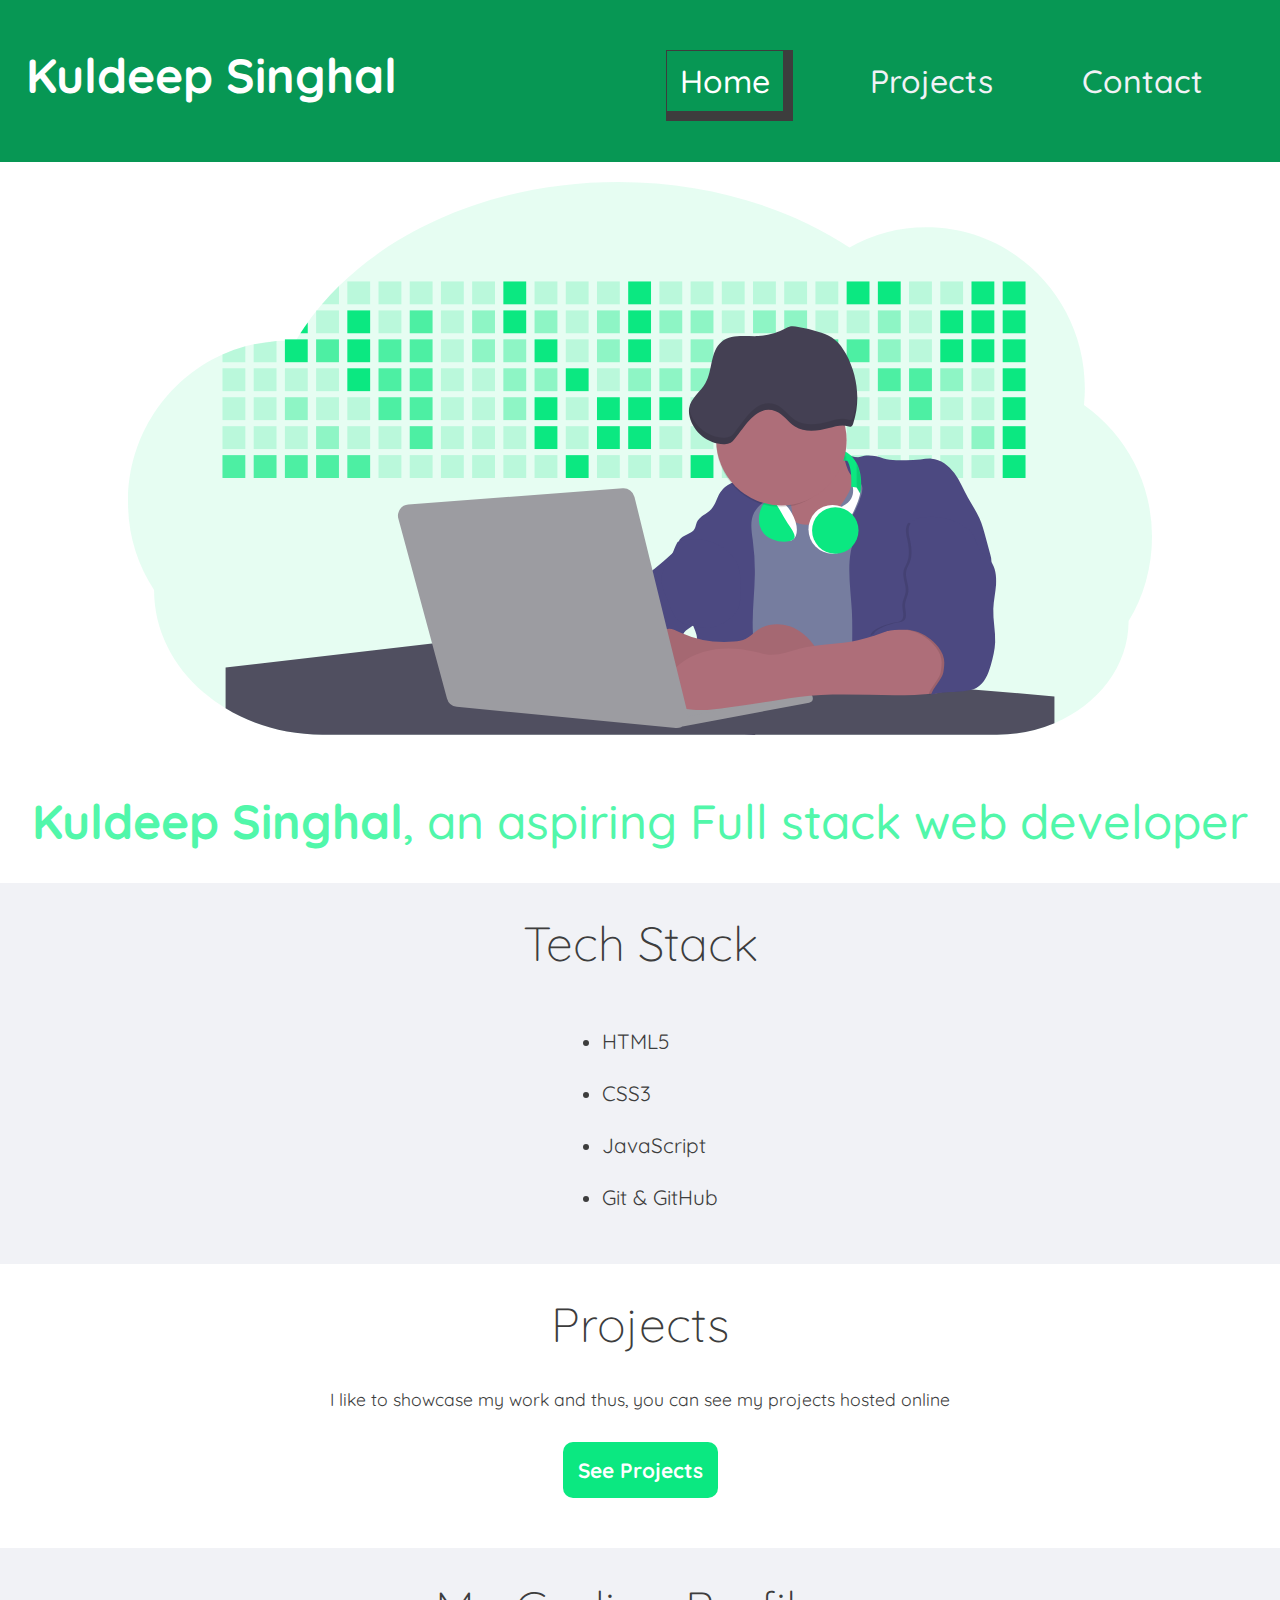
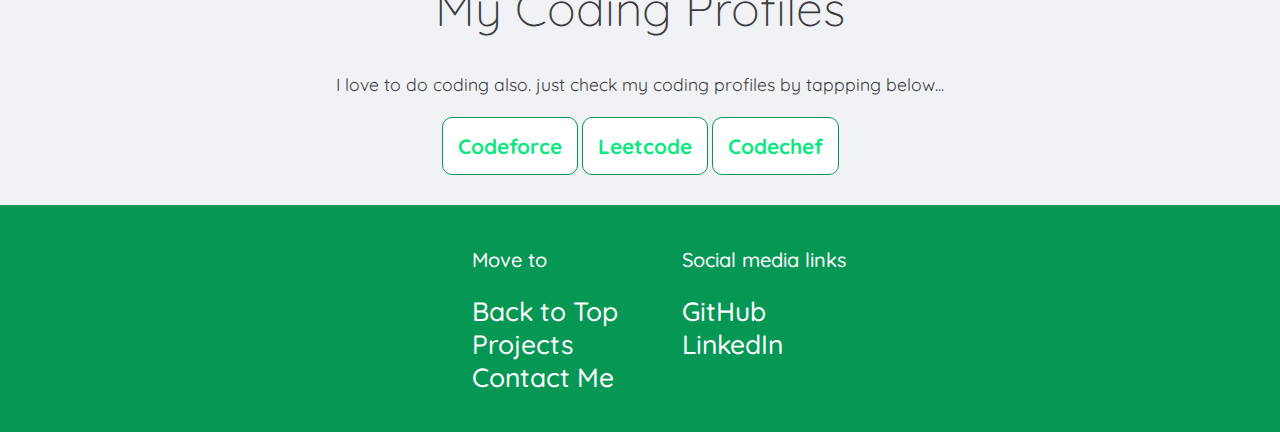
==== index.html @ 507a68a6 "first commit" ====
<!DOCTYPE html>
<html lang="en">
  <head>
    <meta charset="UTF-8" />
    <meta http-equiv="X-UA-Compatible" content="IE=edge" />
    <meta name="viewport" content="width=device-width, initial-scale=1.0" />
    <!-- Custom CSS Stylesheet -->
    <link rel="stylesheet" href="./css/styles.css" />
    <title>Home | Kuldeep Singhal</title>
  </head>
  <body>
    <nav class="navbar" id="navbar">
      <span class="navbar__brand-name">Kuldeep Singhal</span>
      <ul class="list-unordered--inline navbar__links">
        <li class="list-unordered--inline__item">
          <a class="navbar__link navbar__link--focus" href="#">Home</a>
        </li>
        <li class="list-unordered--inline__item">
          <a class="navbar__link" href="./projects.html">Projects</a>
        </li>
        <li class="list-unordered--inline__item">
          <a class="navbar__link" href="./Contact.html">Contact</a>
        </li>
      </ul>
    </nav>

    <header class="header">
      <!-- Color Scheme - #5be7a9(Lime green shade) -->
      <img class="header__img" src="./images/developer.svg" alt="hero-img" />
      <h1 class="header__text">
        <span class="header__text__name">Kuldeep Singhal</span>, an aspiring Full
        stack web developer
      </h1>
    </header>

    <section class="off-white-section">
      <h1 class="off-white-section__heading">Tech Stack</h1>
      <div class="off-white-section__content" style="display: inline-block">
        <ul class="list--unordered">
          <li><p>HTML5</p></li>
          <li><p>CSS3</p></li>
          <li><p>JavaScript</p></li>
          <li><p>Git & GitHub</p></li>
        </ul>
      </div>
    </section>

    <section class="normal-section">
      <h1 class="normal-section__heading">Projects</h1>
      <p class="normal-section__content">
        I like to showcase my work and thus, you can see my projects hosted
        online
      </p>
      <a class="link--primary" href="./projects.html">See Projects</a>
    </section>

    <section class="off-white-section">
      <h1 class="off-white-section__heading">My Coding Profiles</h1>
      <p class="off-white-section__content">
        I love to do coding also. just check my coding profiles by tappping below...
      </p>
      <a class="link--secondary" href="https://codeforces.com/profile/kuldeep_noobie">Codeforce</a>
      <a class="link--secondary" href="https://leetcode.com/noob_hun/">Leetcode</a>
      <a class="link--secondary" href="https://www.codechef.com/users/okie_noob">Codechef</a>
    </section>

    <footer class="footer">
      <!-- We can't use heading tags like h1, h2 ... and so on in footer according to styling guide -->
      <section class="footer__main-content">
        <section class="footer__main-content__subsection_1">
          <p class="footer__text">Move to</p>
          <ul class="footer__list">
            <li><a class="footer__link" href="#navbar">Back to Top</a></li>
            <li><a class="footer__link" href="./projects.html">Projects</a></li>
            <li><a class="footer__link" href="./Contact.html">Contact Me</a></li>
          </ul>
        </section>

        <section class="footer__main-content__subsection_2">
          <p class="footer__text">Social media links</p>
          <ul class="footer__list">
            <li>
              <a
                class="footer__link"
                target="_blank"
                rel="noreferrer noopener"
                href="https://github.com/kk-kuldeep"
                >GitHub</a
              >
            </li>
            <li>
              <a
                class="footer__link"
                target="_blank"
                rel="noreferrer noopener"
                href="https://www.linkedin.com/in/kuldeep-singhal-b81808234/"
                >LinkedIn</a
              >
            </li>
          </ul>
        </section>
      </section>
    </footer>
  </body>
</html>
---- css/styles.css ----
@import url("https://fonts.googleapis.com/css2?family=Quicksand:wght@300;400;500;700&display=swap");
* {
  font-family: "Quicksand", sans-serif;
}

/* Global custom properties */
:root {
  /* Color related*/
  --base-color: #0be881;
  --base-light: #51f7aa;
  --base-dark: #079754;
  --black: #3d3d3d;
  --white: #ffffff;
  --off-white: #f1f2f6;
}

::selection {
  background-color: var(--base-dark);
  color: var(--white);
}

body {
  margin: 0;
  padding: 0;
  background-color: var(--white);
  color: var(--black);
}

h1 {
  font-size: 3rem;
  font-weight: 300;
}

h2 {
  font-size: 2rem;
  font-weight: 500;
}

h3 {
  font-size: 1.4rem;
  font-weight: 700;
}

p {
  font-size: 1.3rem;
  font-weight: 400;
  line-height: 150%;
}

.link--primary {
  text-decoration: none;
  background-color: var(--base-color);
  color: var(--white);
  font-size: 1.3rem;
  font-weight: 800;
  padding: 15px;
  border-radius: 10px;
  display: inline-block;
  margin: 20px 0;
  transition: all 0.5s;
}

.link--primary:hover {
  background-color: var(--base-dark);
  cursor: pointer;
}

.link--secondary {
  text-decoration: none;
  background-color: var(--white);
  color: var(--base-color);
  border: 1px solid var(--base-dark);
  font-size: 1.3rem;
  font-weight: 800;
  padding: 15px;
  border-radius: 10px;
  display: inline-block;
  margin-top: 20px;
  transition: all 0.5s;
}

.link--secondary:hover {
  background-color: var(--base-light);
  color: var(--white);
  cursor: pointer;
}

.list--unordered {
  text-align: left;
}

.list-unordered--inline__item {
  display: inline;
  margin-right: 3vw;
}

.navbar {
  background-color: var(--base-dark);
  color: var(--white);
  padding: 5vh 2vw;
  display: grid;
  grid-column-gap: 5vw;
  grid-template-columns: 1fr 1fr;
}

.navbar__brand-name {
  text-decoration: none;
  color: var(--white);
  font-size: 3rem;
  font-weight: 700;
  transition: all 0.5s;
}

.navbar__brand-name::selection {
  background-color: var(--base-light);
  color: var(--white);
}

.navbar__brand-name:hover {
  transform: scale(1.1) translate(2vw);
}

.navbar__links {
  justify-self: right;
  display: grid;
  grid-template-columns: 1fr 1fr 1fr;
  grid-column-gap: 2vw;
}

.navbar__link {
  padding: 10px 1vw;
  text-decoration: none;
  font-size: 2rem;
  color: var(--off-white);
  font-weight: 500;
  transition: all 0.5s;
}

.navbar__link::selection {
  background-color: var(--base-light);
  color: var(--white);
}

.navbar__link:hover {
  color: var(--white);
  border-top: 1px solid var(--black);
  border-right: 10px solid var(--black);
  border-bottom: 10px solid var(--black);
  border-left: 1px solid var(--black);
}

.navbar__link--focus {
  color: var(--white);
  border-top: 1px solid var(--black);
  border-right: 10px solid var(--black);
  border-bottom: 10px solid var(--black);
  border-left: 1px solid var(--black);
}

.header {
  text-align: center;
}

.header__img {
  padding: 20px;
  max-width: 80vw;
}

.header__text {
  padding: 0 20px;
  font-weight: 500;
  color: var(--base-light);
}

.header__text__name {
  font-weight: 700;
}

.normal-section {
  text-align: center;
  padding: 30px 0;
}

.container-centered {
  max-width: 50%;
  margin: 0 auto;
}

.normal-section__heading {
  margin-top: 0;
}

.normal-section__content {
  text-align: center;
  margin: 10px 20vw;
  font-size: 1.1rem;
}

.off-white-section {
  text-align: center;
  background: var(--off-white);
  padding: 30px 0;
}

.off-white-section__heading {
  margin-top: 0;
}

.off-white-section__content {
  display: block;
  margin: 0 auto;
  font-size: 1.1rem;
}

.project-section {
  display: inline-block;
  text-align: left;
  margin-bottom: 20px;
}

.purpose-div {
  display: inline;
}

.project-purpose {
  padding: 5px 10px;
  border: 1.5px solid var(--black);
  border-radius: 5px;
  font-weight: 600;
  display: inline-block;
  transition: background-color 300ms, color 300ms;
}

.project-purpose:hover {
  background-color: var(--base-dark);
  color: var(--white);
  border: 1.5px solid var(--white);
}

.project-section__name,
.blog-section__name {
  font-weight: 700;
}

.project-section__date,
.blog-section__date {
  font-size: 1em;
  opacity: 0.7;
  display: inline-block;
  margin: 0 0 10px 0;
}

.blog-section__desc {
  font-size: 1.2rem;
}

.hr--half {
  margin: 0 auto;
  max-width: 60%;
}

hr {
  margin: 25px 0;
}

.footer {
  background: var(--base-dark);
  color: var(--white);
  font-size: 1.1rem;
  padding: 20px 0 20px 20px;
}

.footer__copyright-info {
  text-align: center;
}

.footer__copyright-info::selection {
  background-color: var(--base-light);
  color: var(--white);
}

.footer__main-content {
  padding: 0 10vw;
  display: grid;
  grid-template-columns: 1fr 1fr;
  grid-column-gap: 5vw;
}

.footer__main-content__subsection_1 {
  justify-self: right;
}

.footer__main-content__subsection_2 {
  justify-self: left;
}

.footer__text {
  font-size: 20px;
  font-weight: 500;
}

.footer__text::selection {
  background-color: var(--base-light);
  color: var(--white);
}

.footer__list {
  list-style: none;
  padding: 0;
}

.footer__link {
  text-decoration: none;
  color: white;
  font-size: 150%;
  font-weight: 500;
}

.footer__link:hover {
  text-decoration: underline;
}

.footer__link::selection {
  background-color: var(--base-light);
  color: var(--white);
}

/* Component styling for smaller displays */

@media (max-width: 1000px) {
  .navbar {
    grid-column-gap: 1%;
  }
}

@media (max-width: 930px) {
  .navbar {
    display: grid;
    grid-template-columns: 1fr;
    grid-template-rows: 1fr 2fr;
  }

  .navbar__links,
  .navbar__brand-name {
    justify-self: center;
  }

  .navbar__brand-name,
  .navbar__link,
  .header__text,
  .normal-section__heading,
  .off-white-section__heading {
    font-size: 8vw;
  }

  .navbar__links {
    display: grid;
    grid-template-columns: 1fr;
    grid-template-rows: 1fr 1fr 1fr;
    grid-row-gap: 7.5vw;
  }

  .navbar__link {
    text-decoration: var(--off-white) underline;
  }

  .normal-section__content,
  .off-white-section__content {
    margin: 10px 10vw;
  }

  .purpose-div {
    display: grid;
    grid-template-columns: min-content;
  }

  .footer__main-content {
    display: grid;
    grid-template-columns: 1fr;
    grid-template-rows: 1fr 1fr;
  }

  .footer__main-content__subsection_1,
  .footer__main-content__subsection_2 {
    justify-self: center;
  }
}
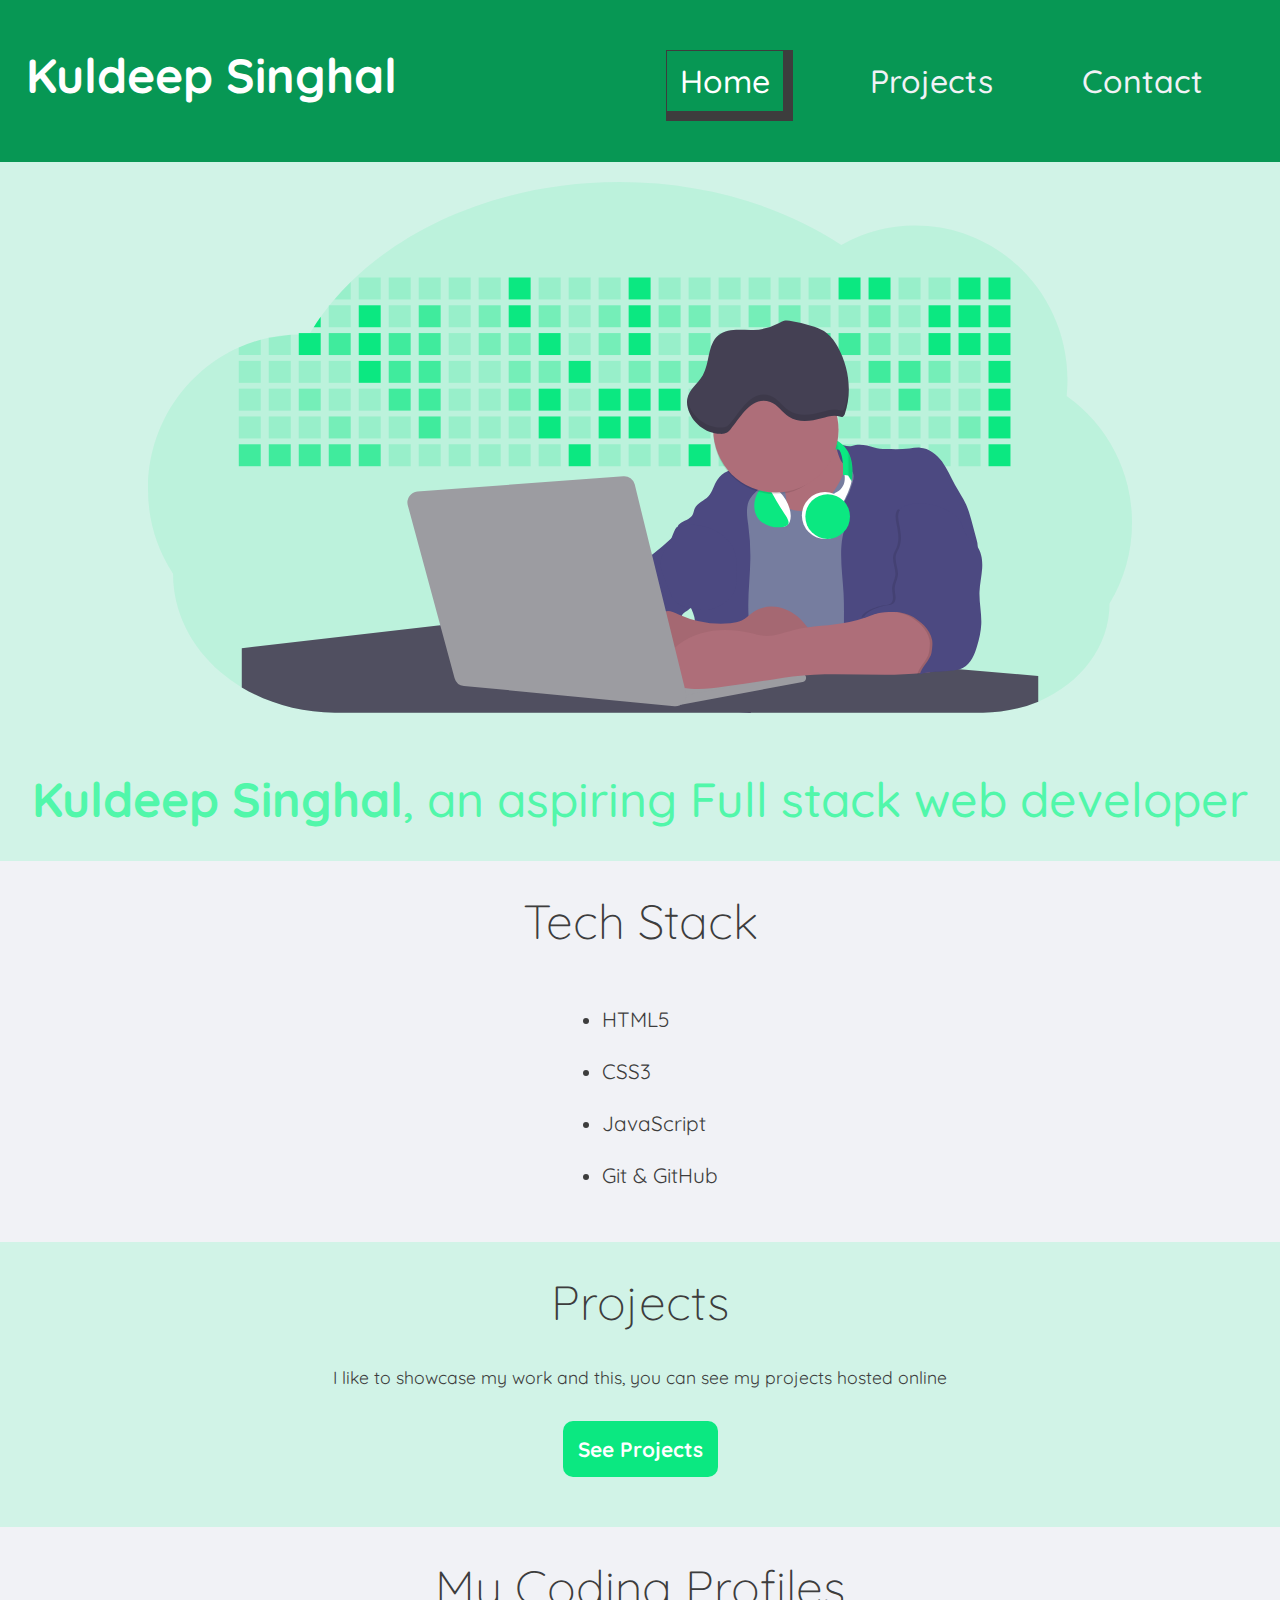
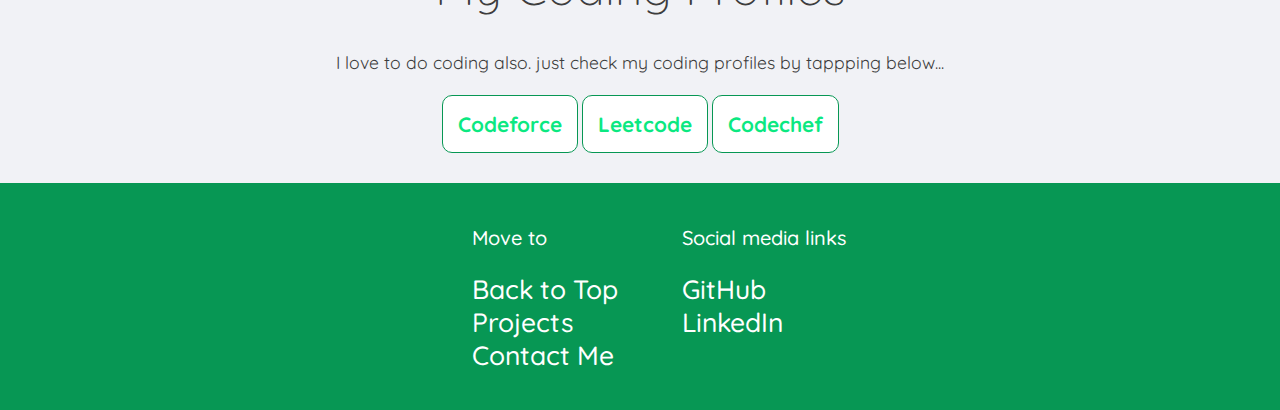
==== commit 2f4a0d49: "changes" ====
--- a/index.html
+++ b/index.html
@@ -48,7 +48,7 @@
     <section class="normal-section">
       <h1 class="normal-section__heading">Projects</h1>
       <p class="normal-section__content">
-        I like to showcase my work and thus, you can see my projects hosted
+        I like to showcase my work and this, you can see my projects hosted
         online
       </p>
       <a class="link--primary" href="./projects.html">See Projects</a>
--- a/css/styles.css
+++ b/css/styles.css
@@ -2,7 +2,9 @@
 * {
   font-family: "Quicksand", sans-serif;
 }
-
+.hide{
+  color: #ffffff
+}
 /* Global custom properties */
 :root {
   /* Color related*/
@@ -385,3 +387,160 @@
     justify-self: center;
   }
 }
+* {
+  box-sizing: border-box;
+}
+
+/* Create two equal columns that floats next to each other */
+.column {
+  float: left;
+  width: 50%;
+  padding: 10px;
+  height: 300px; /* Should be removed. Only for demonstration */
+}
+
+/* Clear floats after the columns */
+.row:after {
+  content: "";
+  display: table;
+  clear: both;
+}
+
+/* Responsive layout - makes the two columns stack on top of each other instead of next to each other */
+@media screen and (max-width: 600px) {
+  .column {
+    width: 100%;
+  }
+}
+.grid-cols-2{
+  grid-template-columns: repeat(2, minmax(0, 1fr));
+}
+body {
+  background-color: #d1f3e7;
+}
+
+#title-Tag-Line {
+  font-size: 20px;
+}
+/* .card-item__bg{
+  width: 150px;
+  margin-left: auto;
+  margin-right: auto;
+  left: 0;
+  right: 0;
+  display: block;
+  position: relative;
+  margin: 30px auto;
+  transform: translate(0px, 50px);
+  z-index: 5;
+} */
+
+/* form animation starts */
+.form {
+  background: #fff;
+  box-shadow: 0 30px 60px 0 rgba(90, 116, 148, 0.4);
+  border-radius: 5px;
+  max-width: 100vw;
+  margin-left: auto;
+  margin-right: auto;
+  margin-top: 30px;
+  padding-top: 15px;
+  color: black;
+/* right: 12vw; */
+  padding-bottom: 5px;
+  position: absolute;
+  border-top: 5px solid #0e3721;
+/*   z-index: 1; */
+  animation: bounce 1.5s infinite;
+}
+::-webkit-input-placeholder {
+  font-size: 1.3em;
+}
+
+.title{
+  display: block;
+  font-family: sans-serif;
+  margin: 10px auto 5px;
+  width: 300px;
+}
+.termsConditions{
+  margin: 0 auto 5px 80px;
+}
+
+.pageTitle{
+  font-size: 2em;
+  font-weight: bold;
+}
+.secondaryTitle{
+  color: grey;
+}
+
+.name {
+  background-color: #ebebeb;
+  color: black;
+}
+.name:hover {
+  border-bottom: 3px solid #0e3721;
+  height: 40px;
+  transition: ease 0.7s;
+}
+
+.email {
+  background-color: #ebebeb;
+  height: 2em;
+}
+
+.email:hover {
+  border-bottom: 3px solid #0e3721;
+  height: 40px;
+  
+  transition: ease 0.7s;
+}
+
+.message {
+  background-color: #ebebeb;
+  overflow: hidden;
+  height: 10rem;
+}
+
+.message:hover {
+  border-bottom: 5px solid #0e3721;
+  height: 12em;
+  width: 380px;
+  transition: ease 0.5s;
+}
+
+.formEntry {
+  display: block;
+  margin: 30px auto;
+  min-width: 300px;
+  padding: 10px;
+  border-radius: 2px;
+  border: none;
+  transition: all 0.5s ease 0s;
+}
+
+.submit {
+  width: 200px;
+  color: white;
+  background-color: #0e3721;
+  font-size: 20px;
+}
+
+.submit:hover {
+  box-shadow: 15px 15px 15px 5px rgba(78, 72, 77, 0.219);
+  transform: translateY(-3px);
+  width: 300px;
+  border-top: 5px solid #0e3750;
+  border-radius: 0%;
+}
+
+@keyframes bounce {
+  0% {
+    tranform: translate(0, 4px);
+  }
+  50% {
+    transform: translate(0, 8px);
+  }
+} 
+
